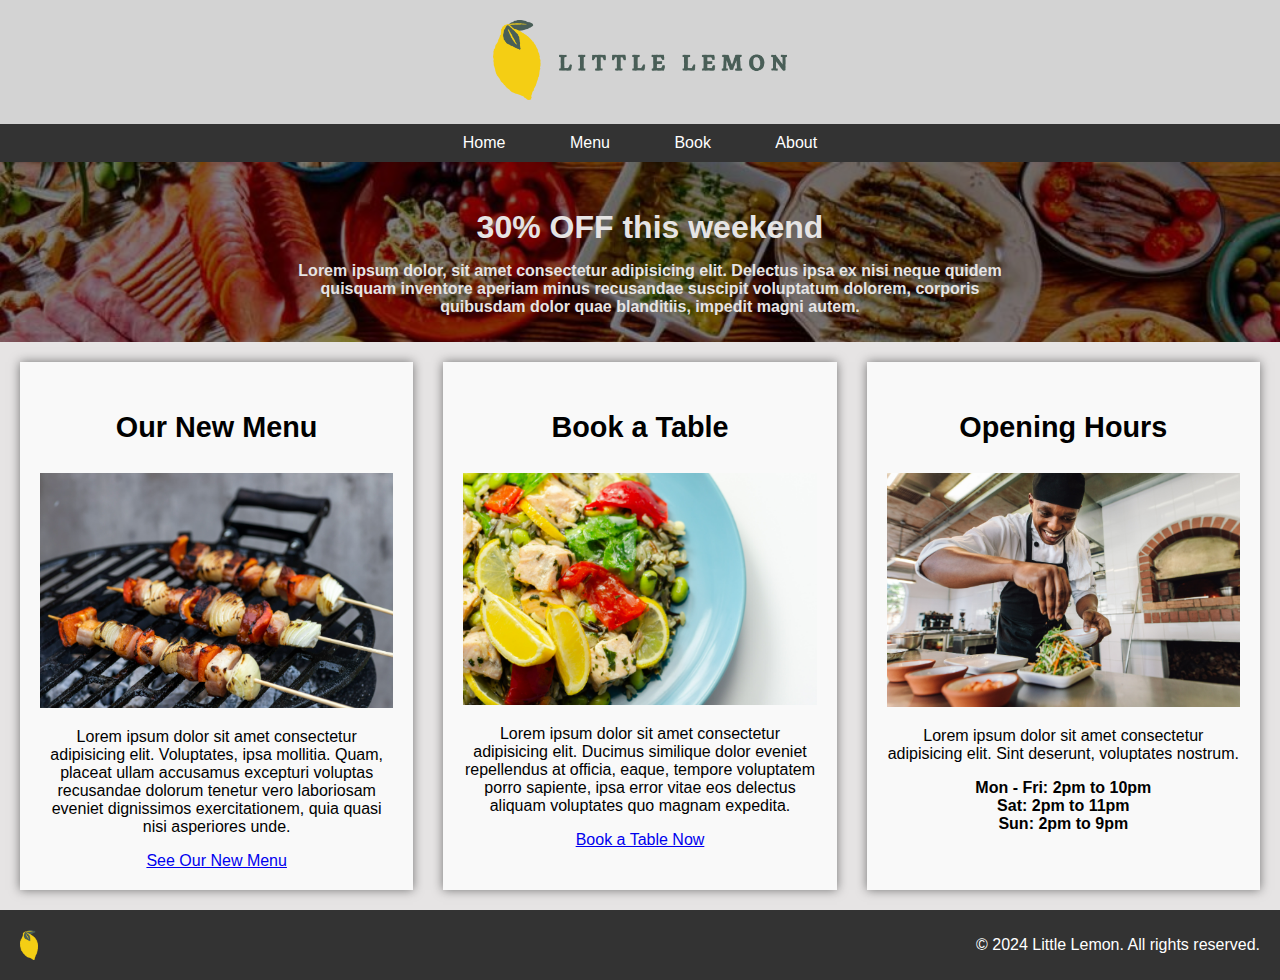
==== index.html @ bfd58bb6 "Little Lemon Restaurant code" ====
<!DOCTYPE html>
<html lang="en">
<head>
  <meta charset="UTF-8">
  <meta name="viewport" content="width=device-width, initial-scale=1.0">
  <title>Lemon</title>
  <link rel="stylesheet" href="styles.css">
</head>
<body>
  <header class="header">
        <a href="/">
            <img src="assets/logos/logo4.png" alt="Logo" class="logo">
        </a>
  </header>

  <nav class="navbar">
    <ul>
      <li><a href="/">Home</a></li>
      <li><a href="/menu.html">Menu</a></li>
      <li><a href="/book.html">Book</a></li>
      <li><a href="/about.html">About</a></li>
    </ul>
  </nav>

  <section class="banner">
        <h2>30% OFF this weekend</h2>
        <p>Lorem ipsum dolor, sit amet consectetur adipisicing elit. Delectus ipsa ex nisi neque quidem quisquam inventore aperiam minus recusandae suscipit voluptatum dolorem, corporis quibusdam dolor quae blanditiis, impedit magni autem.</p>
  </section>

  <section class="cards">
    <div class="card">
      <h3>Our New Menu</h3>
      <img src="assets/menu.png" alt="Menu">
      <p>Lorem ipsum dolor sit amet consectetur adipisicing elit. Voluptates, ipsa mollitia. Quam, placeat ullam accusamus excepturi voluptas recusandae dolorum tenetur vero laboriosam eveniet dignissimos exercitationem, quia quasi nisi asperiores unde.</p>
      <a href="#">See Our New Menu</a>
    </div>
    <div class="card">
      <h3>Book a Table</h3>
      <img src="assets/book.png" alt="Book">
      <p>Lorem ipsum dolor sit amet consectetur adipisicing elit. Ducimus similique dolor eveniet repellendus at officia, eaque, tempore voluptatem porro sapiente, ipsa error vitae eos delectus aliquam voluptates quo magnam expedita.</p>
      <a href="#">Book a Table Now</a>
    </div>
    <div class="card">
      <h3>Opening Hours</h3>
      <img src="assets/hours.png" alt="About">
      <p>Lorem ipsum dolor sit amet consectetur adipisicing elit. Sint deserunt, voluptates nostrum.</p>
      <span>Mon - Fri: 2pm to 10pm</span>
      <span>Sat: 2pm to 11pm</span>
      <span>Sun: 2pm to 9pm</span>
    </div>
  </section>

  <footer class="footer">
    <img src="assets/logos/logo2.png" alt="Logo" class="footer-logo">
    <p>&copy; 2024 Little Lemon. All rights reserved.</p>
  </footer>
</body>
</html>
---- styles.css ----
:root {
    --primary-color: #d3d3d3;
    --primary-color-light: #e6e4e4;
    --secondary-color: #333333;
    --secondary-color-light: #495E57;
    --accent-color: #f0f771;
    --accent-color-light:  #fae105;
    --accent-color-dark: #f4ce14;
    }

body {
    font-family: Arial, sans-serif;
    margin: 0;
    padding: 0;
    box-sizing: border-box;
    background-color: var(--primary-color-light);
  }
  
  .header {
    display: flex;
    padding: 20px;
    justify-content: space-around;
    background-color: var(--primary-color);
  }
  
  .header .logo {
    height: 80px;
    align-self: center;
  }
  
  .header .site-name {
    margin-left: 10px;
  }
  
  /* NAVBAR */

  .navbar {
    text-align: center;
    background-color: var(--secondary-color);
  }
  
  .navbar ul {
    list-style-type: none;
    margin: 0;
    padding: 0;
    display: inline-block;
  }
  
  .navbar li {
    display: inline;
    margin: 0 10px;
  }

  .navbar a:hover {
    background-color: #495E57;
  }
  
  .navbar a {
    text-decoration: none;
    color: white;
    padding: 10px 20px;
    display: inline-block;
  }
  
  /* BANNER */

  .banner{
    color: var(--primary-color-light);
    text-align: center;
    height: 140px;
    padding: 20px 20px 20px 40px;
    position: relative;
  }
  .banner::before{
    content: "";
    position: absolute;
    top: 0; left: 0;
    width: 100%; height: 100%;
    background-image: url('assets/banner.jpg');
    background-size: cover;
    filter:brightness(0.5);
  }

  .banner p, .banner h2{
    position:relative;
  }
  .banner p{
    padding: 0% 20%;
    font-weight: 700;
  }
  .banner h2{
    font-size: 2rem;
    margin-bottom: .2%;
  }

  /* CARDS */
  
  .cards {
    display: flex;
    justify-content: space-around;
    padding: 20px;
    gap: 30px;
  }
  
  .card {
    background-color: #f9f9f9;
    padding: 20px;
    text-align: center;
    width: 30%;
    box-shadow: 0 0 10px rgba(0, 0, 0, 0.5);
  }

  .card h3{
    font-size: 1.8rem;
  }
  
  .card img {
    width: 100%;
    height: auto;
  }

  .card span{
    display: block;
    font-weight: 600;
  }

  /* MENU PAGE */

  .menu-cards{
    display: flex;
    justify-content: center;
    align-content: space-between;
    flex-direction: row;
    flex-wrap: wrap;
    /* padding: 2%; */
    margin: 2%;
  }
  .menu-card{
    width: 250px;
  }
  .menu-card h3{
    font-size: 1.5rem;
    border-bottom: 4px double var(--secondary-color) ;
    padding-bottom: 2%;
  }
  .menu-card img{
    height: 200px;
    object-fit: contain;
    text-align: center;
  }
  .menu-card span{
    display: block;
    text-shadow: var(--secondary-color);
    font-weight: 600;
    font-style: italic;
  }
  .menu-btn{
    background-color: var(--accent-color-dark);
    font-size: 1.6rem;
    color: var(--secondary-color-light);
    font-weight: 900;
    margin: 10% 3% 2% 10%;
    padding: 5%;
    border: 4px solid var(--secondary-color-light);
    border-radius: 7px;
    text-decoration-style: double;
    box-shadow: 0 0 10px rgba(0, 0, 0, 0.5);
  }

  .menu-btn a{
    text-decoration: none;
    color: var(--secondary-color-light);
  }

  .menu-btn:hover{
    background-color: #f0f771;
  }

  /* BOOKING PAGE */
  .booking-cards{
    display: flex;
    align-content: center;
    justify-content: space-around;
    padding: 10px;
    row-gap: 20px;
    flex-direction: row;
    flex-wrap: wrap;
    margin: 4%;
  }
  .table-card{
    width: 200px;
    text-align: center;
  }
  .table-card h3{
    border-bottom: 4px double var(--secondary-color) ;
  }
  .table-card-text{
    text-align: center;
  }
  .table-card-text span{
    display: block;
    padding-top: 5%;
    margin-bottom: 10%;
  }
  .table-card-text span:nth-child(1){
    background-color: var(--accent-color-light);
    font-style: italic;
    font-weight: 600;
  }
  .table-card-text a{
    margin-bottom: 70px;
    text-decoration: none; 
    background-color: var(--primary-color-light);
    color: var(--secondary-color-light);
    padding: 4% 8%;
    box-shadow: 0 0 10px rgba(0, 0, 0, 0.5);
    font-size: 2rem;
    font-weight: 600;

  }
  /* ABOUT PAGE */
  .about{
    padding: 2% 12% 4% 12%;
    text-align: center;
    background-color: var(--primary-color);
  }
  .about h2{
    padding: 2%;
  }
  .about-container{
    padding: 2%;
    display: inline-flex;
    flex-direction: column;
  }

  .about-container, .about h2{
    background-color: var(--primary-color-light);
    border: 3px dashed var(--accent-color-light);
  }
  
  .about-paragraph span{
    font-size: 4rem;
    color: #383737;
    border: 4px solid #383737;
}

  .about-logo, .about-container p{
    padding: 2%;
    align-self: center;

  }
  @media screen and (min-width: 200px) {
    .about-container p {
        display: inline-flex;
    }

    .about-logo{
        width: 30%;
        padding: 2% 30%;
        border-radius: 7px;
        border: 3px solid var(--secondary-color);
        background-color: var(--accent-color);
    }
  }
  
  /* FOOTER */

  .footer {
    display: flex;
    justify-content: space-between;
    align-items: center;
    padding: 10px 20px;
    background-color: var(--secondary-color);
    color: white;
  }
  
  .footer .footer-logo {
    height: 30px;
  }
  .footer-logo{
    color: var(--accent-color);
  }
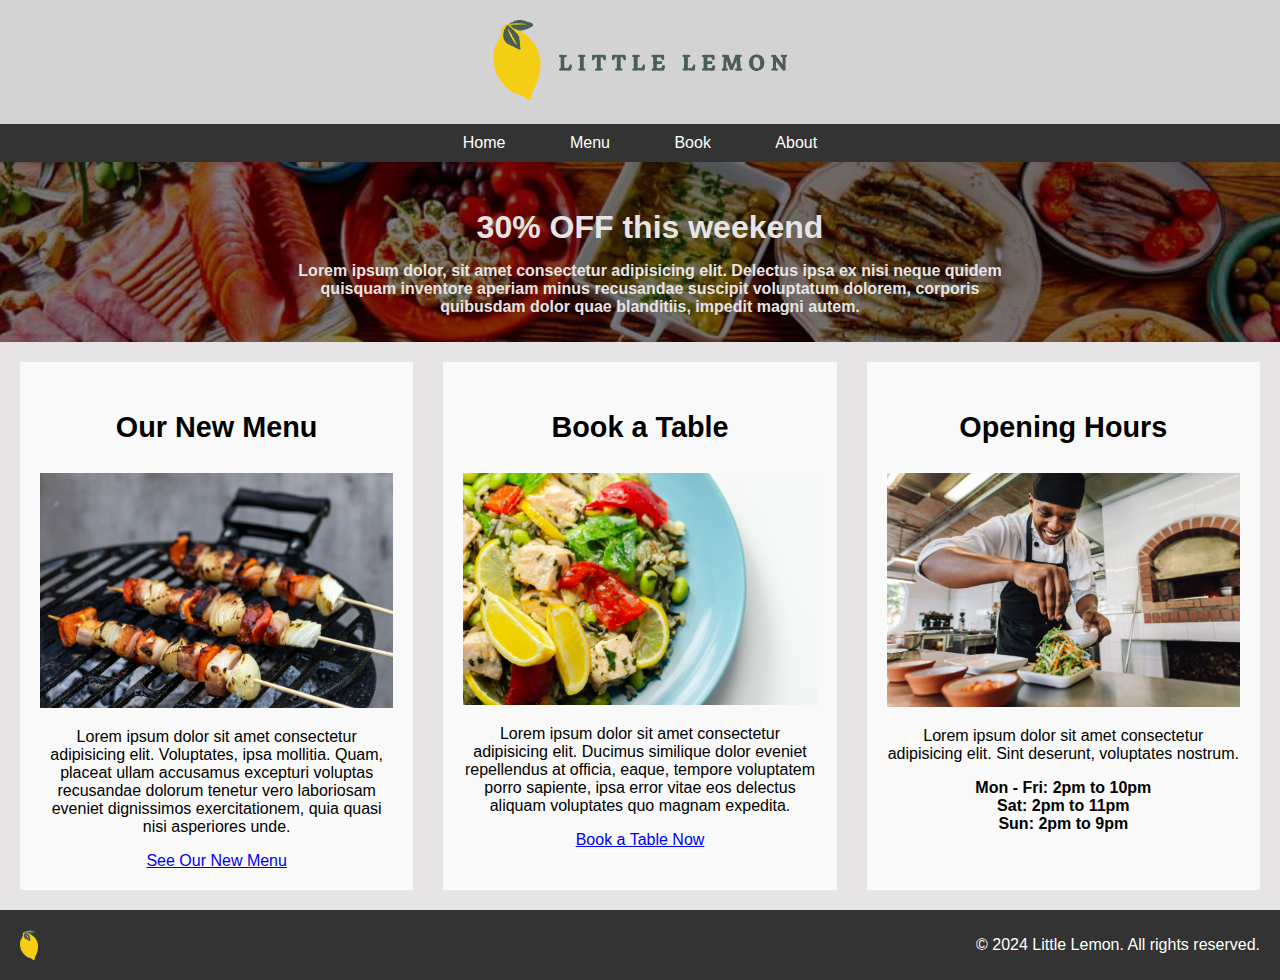
==== commit d5eed680: "semantic fixes" ====
--- a/index.html
+++ b/index.html
@@ -21,35 +21,35 @@
       <li><a href="/about.html">About</a></li>
     </ul>
   </nav>
-
+<main>
   <section class="banner">
         <h2>30% OFF this weekend</h2>
         <p>Lorem ipsum dolor, sit amet consectetur adipisicing elit. Delectus ipsa ex nisi neque quidem quisquam inventore aperiam minus recusandae suscipit voluptatum dolorem, corporis quibusdam dolor quae blanditiis, impedit magni autem.</p>
   </section>
 
   <section class="cards">
-    <div class="card">
+    <article class="card">
       <h3>Our New Menu</h3>
       <img src="assets/menu.png" alt="Menu">
       <p>Lorem ipsum dolor sit amet consectetur adipisicing elit. Voluptates, ipsa mollitia. Quam, placeat ullam accusamus excepturi voluptas recusandae dolorum tenetur vero laboriosam eveniet dignissimos exercitationem, quia quasi nisi asperiores unde.</p>
       <a href="#">See Our New Menu</a>
-    </div>
-    <div class="card">
+    </article>
+    <article class="card">
       <h3>Book a Table</h3>
       <img src="assets/book.png" alt="Book">
       <p>Lorem ipsum dolor sit amet consectetur adipisicing elit. Ducimus similique dolor eveniet repellendus at officia, eaque, tempore voluptatem porro sapiente, ipsa error vitae eos delectus aliquam voluptates quo magnam expedita.</p>
       <a href="#">Book a Table Now</a>
-    </div>
-    <div class="card">
+    </article>
+    <article class="card">
       <h3>Opening Hours</h3>
       <img src="assets/hours.png" alt="About">
       <p>Lorem ipsum dolor sit amet consectetur adipisicing elit. Sint deserunt, voluptates nostrum.</p>
       <span>Mon - Fri: 2pm to 10pm</span>
       <span>Sat: 2pm to 11pm</span>
       <span>Sun: 2pm to 9pm</span>
-    </div>
+    </article>
   </section>
-
+</main>
   <footer class="footer">
     <img src="assets/logos/logo2.png" alt="Logo" class="footer-logo">
     <p>&copy; 2024 Little Lemon. All rights reserved.</p>
--- a/styles.css
+++ b/styles.css
@@ -107,8 +107,12 @@
     padding: 20px;
     text-align: center;
     width: 30%;
-    box-shadow: 0 0 10px rgba(0, 0, 0, 0.5);
-  }
+    transition: 0.2s ease;
+}
+
+.card:hover {
+  transform: scale(1.05);
+}
 
   .card h3{
     font-size: 1.8rem;
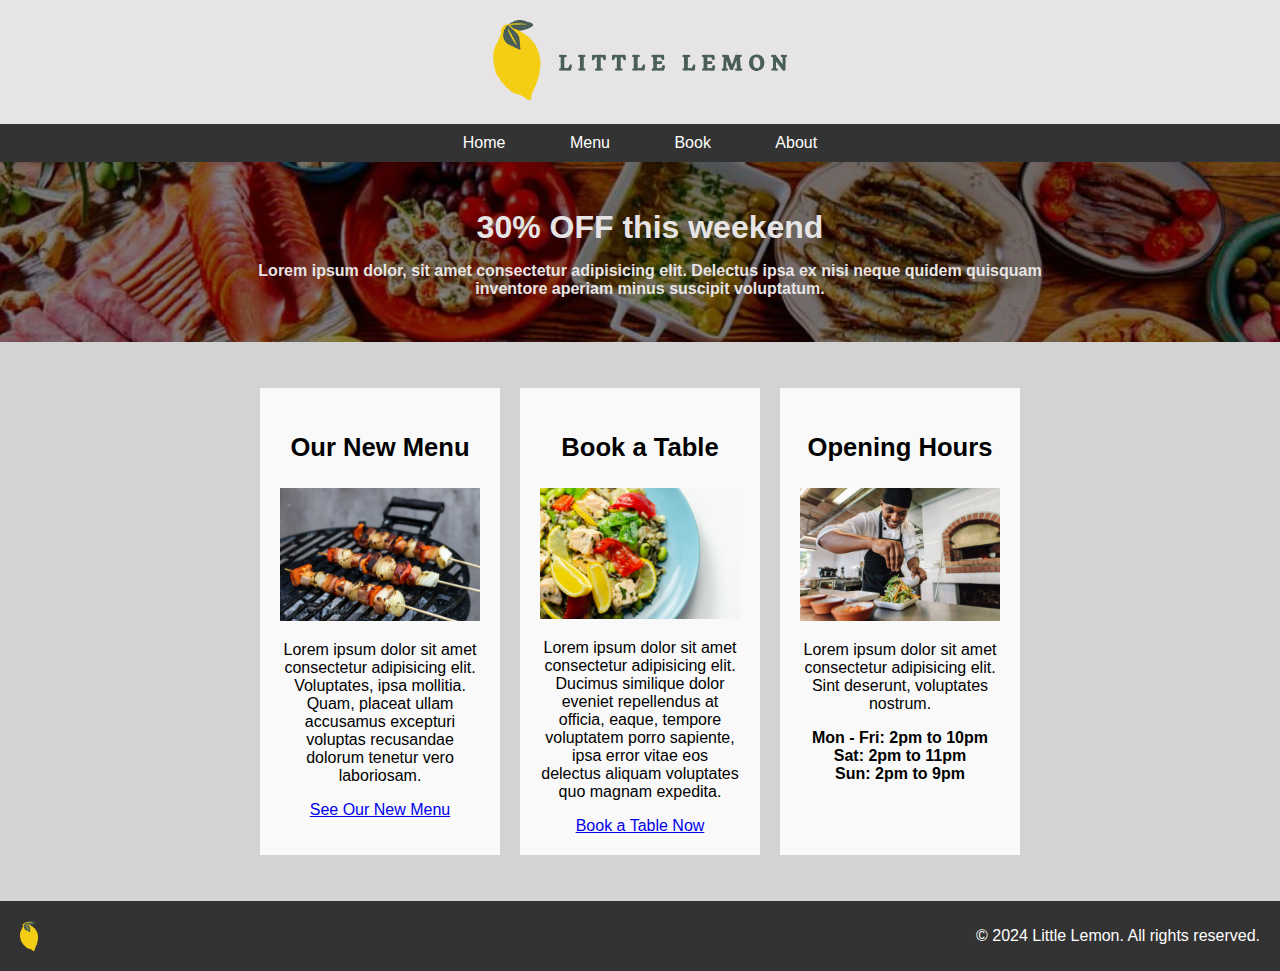
==== commit c19743a6: "style upgrades" ====
--- a/index.html
+++ b/index.html
@@ -24,14 +24,14 @@
 <main>
   <section class="banner">
         <h2>30% OFF this weekend</h2>
-        <p>Lorem ipsum dolor, sit amet consectetur adipisicing elit. Delectus ipsa ex nisi neque quidem quisquam inventore aperiam minus recusandae suscipit voluptatum dolorem, corporis quibusdam dolor quae blanditiis, impedit magni autem.</p>
+        <p>Lorem ipsum dolor, sit amet consectetur adipisicing elit. Delectus ipsa ex nisi neque quidem quisquam inventore aperiam minus suscipit voluptatum.</p>
   </section>
 
   <section class="cards">
     <article class="card">
       <h3>Our New Menu</h3>
       <img src="assets/menu.png" alt="Menu">
-      <p>Lorem ipsum dolor sit amet consectetur adipisicing elit. Voluptates, ipsa mollitia. Quam, placeat ullam accusamus excepturi voluptas recusandae dolorum tenetur vero laboriosam eveniet dignissimos exercitationem, quia quasi nisi asperiores unde.</p>
+      <p>Lorem ipsum dolor sit amet consectetur adipisicing elit. Voluptates, ipsa mollitia. Quam, placeat ullam accusamus excepturi voluptas recusandae dolorum tenetur vero laboriosam.</p>
       <a href="#">See Our New Menu</a>
     </article>
     <article class="card">
--- a/styles.css
+++ b/styles.css
@@ -1,286 +1,378 @@
 :root {
-    --primary-color: #d3d3d3;
-    --primary-color-light: #e6e4e4;
-    --secondary-color: #333333;
-    --secondary-color-light: #495E57;
-    --accent-color: #f0f771;
-    --accent-color-light:  #fae105;
-    --accent-color-dark: #f4ce14;
-    }
+  --primary-color: #d3d3d3;
+  --primary-color-light: #e6e4e4;
+  --secondary-color: #333333;
+  --secondary-color-light: #495e57;
+  --accent-color: #f0f771;
+  --accent-color-light: #fae105;
+  --accent-color-dark: #f4ce14;
+}
 
 body {
-    font-family: Arial, sans-serif;
-    margin: 0;
-    padding: 0;
-    box-sizing: border-box;
-    background-color: var(--primary-color-light);
+  font-family: Arial, sans-serif;
+  margin: 0;
+  padding: 0;
+  box-sizing: border-box;
+  background-color: var(--primary-color);
+}
+
+.header {
+  display: flex;
+  padding: 20px;
+  justify-content: space-around;
+  background-color: var(--primary-color-light);
+}
+
+.header .logo {
+  height: 80px;
+  align-self: center;
+}
+
+.header .site-name {
+  margin-left: 10px;
+}
+
+/* NAVBAR */
+
+.navbar {
+  text-align: center;
+  background-color: var(--secondary-color);
+}
+
+.navbar ul {
+  list-style-type: none;
+  margin: 0;
+  padding: 0;
+  display: inline-block;
+}
+
+.navbar li {
+  display: inline;
+  margin: 0 10px;
+}
+
+.navbar a:hover {
+  background-color: #495e57;
+}
+
+.navbar a {
+  text-decoration: none;
+  color: white;
+  padding: 10px 20px;
+  display: inline-block;
+}
+
+/* BANNER */
+
+.banner {
+  color: var(--primary-color-light);
+  text-align: center;
+  height: 140px;
+  padding: 20px 20px 20px 40px;
+  position: relative;
+  contain: strict;
+}
+.banner::before {
+  content: "";
+  position: absolute;
+  top: 0;
+  left: 0;
+  width: 100%;
+  height: 200%;
+  background-image: url("assets/banner.jpg");
+  background-size: cover;
+  filter: brightness(0.5);
+}
+
+.banner p,
+.banner h2 {
+  position: relative;
+}
+.banner p {
+  padding: 0% 15%;
+  font-weight: 700;
+  font-size: 1rem;
+}
+.banner h2 {
+  font-size: 2rem;
+  margin-bottom: 0.2%;
+  animation: glow 3s ease-in-out infinite;
+}
+@keyframes glow {
+  0%, 100% {
+    color: #FFF;
+    text-shadow: 0 0 10px #f4ce14, 0 0 50px #f0f771, 0 0 100px #f4ce14;
   }
   
-  .header {
-    display: flex;
-    padding: 20px;
-    justify-content: space-around;
-    background-color: var(--primary-color);
-  }
-  
-  .header .logo {
-    height: 80px;
-    align-self: center;
-  }
-  
-  .header .site-name {
-    margin-left: 10px;
-  }
-  
-  /* NAVBAR */
-
-  .navbar {
-    text-align: center;
-    background-color: var(--secondary-color);
-  }
-  
-  .navbar ul {
-    list-style-type: none;
-    margin: 0;
-    padding: 0;
-    display: inline-block;
-  }
-  
-  .navbar li {
-    display: inline;
-    margin: 0 10px;
-  }
-
-  .navbar a:hover {
-    background-color: #495E57;
-  }
-  
-  .navbar a {
-    text-decoration: none;
-    color: white;
-    padding: 10px 20px;
-    display: inline-block;
-  }
-  
-  /* BANNER */
-
-  .banner{
-    color: var(--primary-color-light);
-    text-align: center;
-    height: 140px;
-    padding: 20px 20px 20px 40px;
-    position: relative;
-  }
-  .banner::before{
-    content: "";
-    position: absolute;
-    top: 0; left: 0;
-    width: 100%; height: 100%;
-    background-image: url('assets/banner.jpg');
-    background-size: cover;
-    filter:brightness(0.5);
-  }
-
-  .banner p, .banner h2{
-    position:relative;
-  }
-  .banner p{
-    padding: 0% 20%;
-    font-weight: 700;
-  }
-  .banner h2{
-    font-size: 2rem;
-    margin-bottom: .2%;
-  }
-
-  /* CARDS */
-  
-  .cards {
-    display: flex;
-    justify-content: space-around;
-    padding: 20px;
-    gap: 30px;
-  }
-  
-  .card {
-    background-color: #f9f9f9;
-    padding: 20px;
-    text-align: center;
-    width: 30%;
-    transition: 0.2s ease;
+  10%, 90% {
+    color: #ffffff;
+    text-shadow: none;
+  }
+}
+
+
+/* CARDS */
+
+.cards {
+  display: flex;
+  justify-content: center;
+  align-content: space-between;
+  flex-direction: row;
+  flex-wrap: wrap;
+  padding: 20px;
+  gap: 20px;
+  margin-top: 2%;
+  margin-bottom: 2%;
+}
+
+.card {
+  background-color: #f9f9f9;
+  padding: 20px;
+  text-align: center;
+  width: 200px;
+  transition: 0.2s ease;
 }
 
 .card:hover {
   transform: scale(1.05);
 }
 
-  .card h3{
-    font-size: 1.8rem;
-  }
-  
-  .card img {
-    width: 100%;
-    height: auto;
-  }
-
-  .card span{
-    display: block;
-    font-weight: 600;
-  }
-
-  /* MENU PAGE */
-
-  .menu-cards{
-    display: flex;
-    justify-content: center;
-    align-content: space-between;
-    flex-direction: row;
-    flex-wrap: wrap;
-    /* padding: 2%; */
-    margin: 2%;
-  }
-  .menu-card{
-    width: 250px;
-  }
-  .menu-card h3{
-    font-size: 1.5rem;
-    border-bottom: 4px double var(--secondary-color) ;
-    padding-bottom: 2%;
-  }
-  .menu-card img{
-    height: 200px;
-    object-fit: contain;
-    text-align: center;
-  }
-  .menu-card span{
-    display: block;
-    text-shadow: var(--secondary-color);
-    font-weight: 600;
-    font-style: italic;
-  }
-  .menu-btn{
-    background-color: var(--accent-color-dark);
-    font-size: 1.6rem;
-    color: var(--secondary-color-light);
-    font-weight: 900;
-    margin: 10% 3% 2% 10%;
-    padding: 5%;
-    border: 4px solid var(--secondary-color-light);
+.card h3 {
+  font-size: 1.6rem;
+}
+
+.card img {
+  width: 100%;
+  height: auto;
+}
+
+.card span {
+  display: block;
+  font-weight: 600;
+}
+
+/* MENU PAGE */
+
+.menu-cards {
+  display: flex;
+  justify-content: center;
+  align-content: space-between;
+  flex-direction: row;
+  flex-wrap: wrap;
+  /* padding: 2%; */
+  margin: 2%;
+}
+.menu-card {
+  width: 250px;
+  box-shadow: 0 0 10px rgba(0, 0, 0, 0.5);
+}
+.menu-card h3 {
+  font-size: 1.5rem;
+  border-bottom: 4px double var(--secondary-color);
+  padding-bottom: 2%;
+}
+.menu-card img {
+  height: 200px;
+  object-fit: contain;
+  text-align: center;
+}
+.menu-card span {
+  display: block;
+  text-shadow: var(--secondary-color);
+  font-weight: 600;
+  font-style: italic;
+}
+.menu-btn {
+  background-color: var(--accent-color-dark);
+  font-size: 1.6rem;
+  color: var(--secondary-color-light);
+  font-weight: 900;
+  margin: 10% 3% 2% 10%;
+  padding: 5%;
+  border: 4px solid var(--secondary-color-light);
+  border-radius: 7px;
+  text-decoration-style: double;
+  box-shadow: 0 0 10px rgba(0, 0, 0, 0.5);
+}
+
+.menu-btn a {
+  text-decoration: none;
+  color: var(--secondary-color-light);
+}
+
+.menu-btn:hover {
+  background-color: #f0f771;
+}
+
+/* BOOKING PAGE */
+.booking-cards {
+  display: flex;
+  align-content: center;
+  justify-content: space-around;
+  padding: 10px;
+  row-gap: 20px;
+  flex-direction: row;
+  flex-wrap: wrap;
+  margin: 4%;
+}
+.table-card {
+  width: 200px;
+  text-align: center;
+  box-shadow: 0 0 10px rgba(0, 0, 0, 0.5);
+}
+.table-card h3 {
+  border-bottom: 4px double var(--secondary-color);
+}
+.table-card-text {
+  text-align: center;
+}
+.table-card-text span {
+  display: block;
+  padding-top: 5%;
+  margin-bottom: 10%;
+}
+.table-card-text span:nth-child(1) {
+  background-color: var(--accent-color-light);
+  font-style: italic;
+  font-weight: 600;
+}
+.table-card-text a {
+  margin-bottom: 70px;
+  text-decoration: none;
+  background-color: var(--primary-color-light);
+  color: var(--secondary-color-light);
+  padding: 4% 8%;
+  box-shadow: 0 0 10px rgba(0, 0, 0, 0.5);
+  font-size: 2rem;
+  font-weight: 600;
+}
+/* ABOUT PAGE */
+.about {
+  padding: 4% 12% 4% 12%;
+  text-align: center;
+  background-color: var(--primary-color);
+}
+.about h2 {
+  padding: 2%;
+}
+.about-container {
+  padding: 2%;
+  display: inline-flex;
+  flex-direction: column;
+}
+
+@keyframes glow-sign {
+  0% {
+    box-shadow: 0 0 5px #f4ce14, 0 0 10px #f4f98e, 0 0 15px #f4ce14;
+  }
+  100% {
+    box-shadow: 0 0 20px #f6cf0c, 0 0 40px #f4f98e, 0 0 60px #f4ce14;
+  }
+}
+
+.about-container,
+.about h2 {
+  background-color: white;
+  color: var(--secondary-color);
+  border: 2px  inset var(--secondary-color-light);
+  box-shadow: 0 0 10px rgba(0, 0, 0, 0.5);
+}
+
+.about-container:hover{
+  font-weight: 700;
+}
+
+.about-paragraph span {
+  font-size: 4rem;
+  color: white;
+  background-color: #383737;
+  border: 4px solid #383737;
+}
+
+.about-logo{
+  border: 2px solid var(--accent-color-light);
+  box-shadow: 0 0 10px var(--accent-color-dark);
+  animation: glow-sign 1s ease-in infinite;
+}
+
+.about-logo,
+.about-container p {
+  padding: 2%;
+  align-self: center;
+}
+@media screen and (min-width: 200px) {
+  .about-container p {
+    display: inline-flex;
+  }
+
+  .about-logo {
+    width: 30%;
+    padding: 2% 30%;
     border-radius: 7px;
-    text-decoration-style: double;
-    box-shadow: 0 0 10px rgba(0, 0, 0, 0.5);
-  }
-
-  .menu-btn a{
-    text-decoration: none;
-    color: var(--secondary-color-light);
-  }
-
-  .menu-btn:hover{
-    background-color: #f0f771;
-  }
-
-  /* BOOKING PAGE */
-  .booking-cards{
-    display: flex;
-    align-content: center;
-    justify-content: space-around;
-    padding: 10px;
-    row-gap: 20px;
-    flex-direction: row;
-    flex-wrap: wrap;
-    margin: 4%;
-  }
-  .table-card{
-    width: 200px;
-    text-align: center;
-  }
-  .table-card h3{
-    border-bottom: 4px double var(--secondary-color) ;
-  }
-  .table-card-text{
-    text-align: center;
-  }
-  .table-card-text span{
-    display: block;
-    padding-top: 5%;
-    margin-bottom: 10%;
-  }
-  .table-card-text span:nth-child(1){
-    background-color: var(--accent-color-light);
-    font-style: italic;
-    font-weight: 600;
-  }
-  .table-card-text a{
-    margin-bottom: 70px;
-    text-decoration: none; 
-    background-color: var(--primary-color-light);
-    color: var(--secondary-color-light);
-    padding: 4% 8%;
-    box-shadow: 0 0 10px rgba(0, 0, 0, 0.5);
-    font-size: 2rem;
-    font-weight: 600;
-
-  }
-  /* ABOUT PAGE */
-  .about{
-    padding: 2% 12% 4% 12%;
-    text-align: center;
-    background-color: var(--primary-color);
-  }
-  .about h2{
-    padding: 2%;
-  }
-  .about-container{
-    padding: 2%;
-    display: inline-flex;
-    flex-direction: column;
-  }
-
-  .about-container, .about h2{
-    background-color: var(--primary-color-light);
-    border: 3px dashed var(--accent-color-light);
-  }
-  
-  .about-paragraph span{
-    font-size: 4rem;
-    color: #383737;
-    border: 4px solid #383737;
-}
-
-  .about-logo, .about-container p{
-    padding: 2%;
-    align-self: center;
-
-  }
-  @media screen and (min-width: 200px) {
-    .about-container p {
-        display: inline-flex;
-    }
-
-    .about-logo{
-        width: 30%;
-        padding: 2% 30%;
-        border-radius: 7px;
-        border: 3px solid var(--secondary-color);
-        background-color: var(--accent-color);
-    }
-  }
-  
-  /* FOOTER */
-
-  .footer {
-    display: flex;
-    justify-content: space-between;
-    align-items: center;
-    padding: 10px 20px;
-    background-color: var(--secondary-color);
-    color: white;
-  }
-  
-  .footer .footer-logo {
-    height: 30px;
-  }
-  .footer-logo{
-    color: var(--accent-color);
-  }+    /* border: 3px solid var(--secondary-color); */
+    background-color: var(--accent-color);
+  }
+}
+
+/* FOOTER */
+
+.footer {
+  display: flex;
+  justify-content: space-between;
+  align-items: center;
+  padding: 10px 20px;
+  background-color: var(--secondary-color);
+  color: white;
+}
+
+.footer .footer-logo {
+  height: 30px;
+}
+.footer-logo {
+  color: var(--accent-color);
+}
+
+@media only screen and (max-width: 480px) {
+  .header .logo {
+    height: 60px;
+  }
+ 
+  .banner{
+    overflow: visible;
+    height: 250px;
+  }
+  .banner-text {
+    position: relative;
+    font-size: 1.1rem;
+  }  
+}
+@media only screen and (max-width: 300px) {
+  .header .logo {
+    height: 40px;
+  }
+ 
+  .banner{
+    height: 300px;
+    object-fit: fill;
+    min-height: fit-content;
+  }
+  .banner p{
+    padding: 0%;
+  }
+
+  .banner-text {
+    padding: 0;
+  }  
+}
+@media only screen and (max-width: 200px){
+  .header .logo{
+    height: 20px;
+  }
+  .banner h2{
+    font-size: 1.3rem;
+  }
+  .banner{
+    padding: 2px;
+    contain: content;
+  }
+}